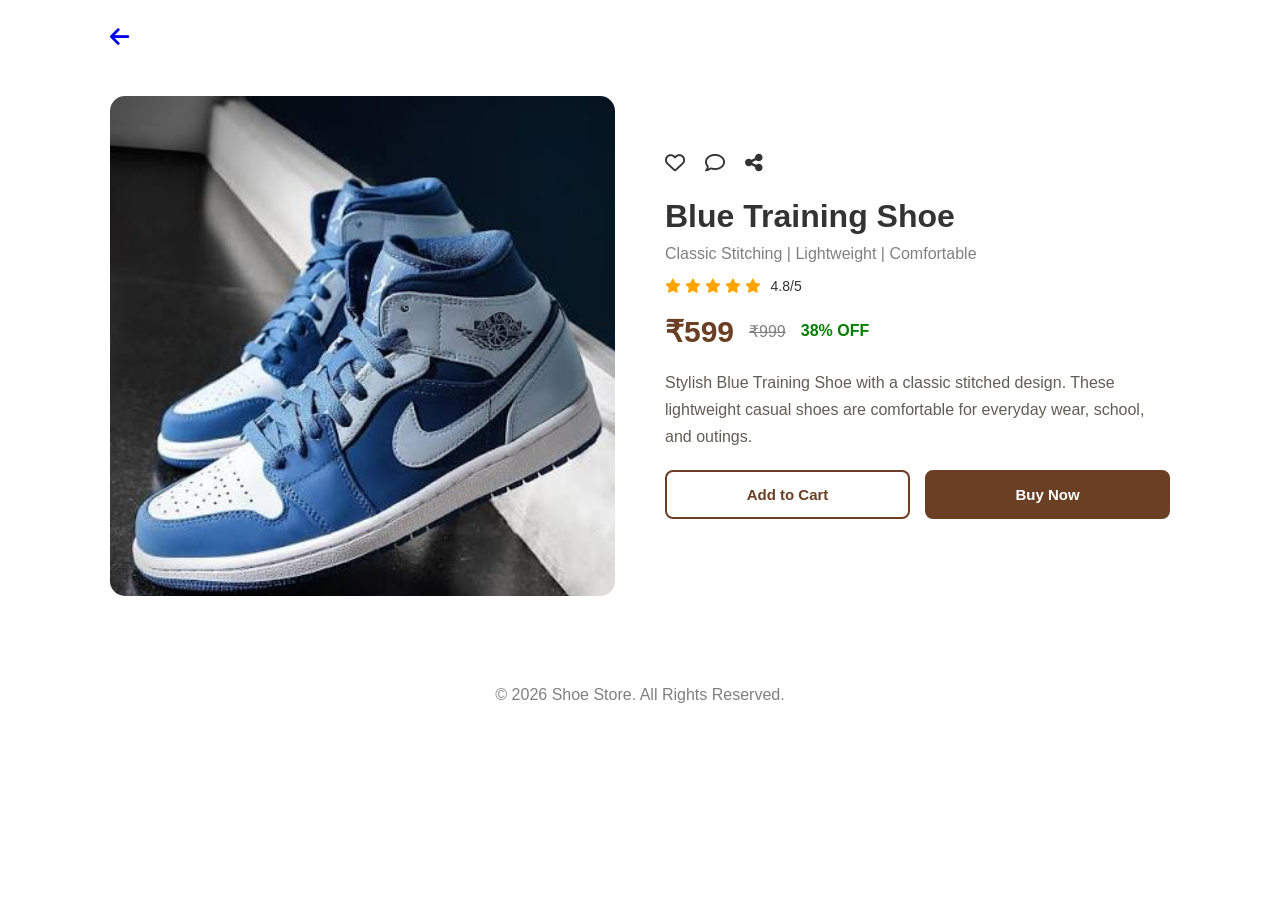
==== blueshoes.html @ a67006ce "update code" ====
<!DOCTYPE html>
<html lang="en">
<head>
    <meta charset="UTF-8">
    <meta name="viewport" content="width=device-width, initial-scale=1.0">
    <title>Shoe Product Page</title>

    <link rel="stylesheet" href="https://cdnjs.cloudflare.com/ajax/libs/font-awesome/6.5.0/css/all.min.css">

    <style>
        * {
            margin: 0;
            padding: 0;
            box-sizing: border-box;
        }

        body {
            font-family: Arial, sans-serif;
            background: #fff;
            color: #333;
        }

        .goback {
            max-width: 1100px;
            margin: 25px auto 0;
            padding: 0 20px;
            font-size: 22px;
            cursor: pointer;
        }

        .product-container {
            display: flex;
            align-items: center;
            gap: 50px;
            max-width: 1100px;
            margin: 25px auto 50px;
            padding: 20px;
        }

        .product-image {
            width: 50%;
        }

        .product-image img {
            width: 100%;
            height: 500px;
            object-fit: cover;
            border-radius: 15px;
            display: block;
        }

        .product-details {
            width: 50%;
        }

        .brand {
            display: flex;
            flex-direction: row;
            justify-content: flex-start;
            gap: 20px;
            margin-bottom: 25px;
            font-size: 20px;
        }

        .brand i {
            cursor: pointer;
        }

        .product-details h1 {
            font-size: 32px;
            margin-bottom: 10px;
        }

        .subtitle {
            color: gray;
            margin-bottom: 15px;
        }

        .rating {
            display: flex;
            align-items: center;
            gap: 10px;
            margin-bottom: 20px;
        }

        .rating span {
            color: orange;
            font-size: 14px;
        }

        .rating p {
            font-size: 14px;
        }

        .price {
            display: flex;
            align-items: center;
            gap: 15px;
            margin-bottom: 20px;
            flex-wrap: wrap;
        }

        .price h2 {
            color: #6b3f24;
            font-size: 30px;
        }

        .price del {
            color: gray;
        }

        .discount {
            color: green;
            font-weight: bold;
        }

        .description {
            color: #625c56;
            line-height: 1.7;
            margin-bottom: 20px;
        }

        .buttons {
            display: flex;
            gap: 15px;
            margin-bottom: 20px;
        }

        button {
            padding: 14px 20px;
            border-radius: 8px;
            cursor: pointer;
            font-size: 15px;
            font-weight: bold;
            transition: 0.3s;
        }

        .cart-btn {
            background-color: white;
            color: #6b3f24;
            border: 2px solid #6b3f24;
            width: 50%;
        }

        .cart-btn:hover {
            background-color: #f0e5d9;
        }

        .buy-btn {
            background-color: #6b3f24;
            color: white;
            border: 2px solid #6b3f24;
            width: 50%;
        }

        .buy-btn:hover {
            background-color: #4e2d19;
        }

        footer {
            text-align: center;
            padding: 20px;
            background-color: white;
            color: gray;
        }

        /* Tablet and mobile */
        @media (max-width: 768px) {
            .product-container {
                gap: 25px;
            }

            .product-image img {
                height: 400px;
            }
        }

        @media (max-width: 546px) {
            .goback {
                margin: 15px 20px 0;
                padding: 0;
            }

            .product-container {
                flex-direction: column;
                margin: 15px auto 30px;
                padding: 15px;
                gap: 25px;
            }

            .product-image,
            .product-details {
                width: 100%;
            }

            .product-image img {
                height: 350px;
            }

            .product-details h1 {
                font-size: 25px;
            }

            .brand {
                justify-content: flex-end;
                margin-bottom: 20px;
            }

            .buttons {
                gap: 10px;
            }

            button {
                padding: 12px 10px;
                font-size: 14px;
            }

            footer {
                text-align: center;
            }
        }
    </style>
</head>

<body>

    <div class="goback">
        <a href="C:\Users\satwi\OneDrive\Desktop\websites\index.html"><i class="fa-solid fa-arrow-left"></i></a>
    </div>

    <section class="product-container" id="product">

        <div class="product-image">
            <img src="b.jpg" alt="Blue Training Shoe">
        </div>

        <div class="product-details">

            <span class="brand">
                <i class="fa-regular fa-heart"></i>
                <i class="fa-regular fa-comment"></i>
                <i class="fa-solid fa-share-nodes"></i>
            </span>

            <h1>Blue Training Shoe</h1>

            <p class="subtitle">
                Classic Stitching | Lightweight | Comfortable
            </p>

            <div class="rating">
                <span>
                    <i class="fa-solid fa-star"></i>
                    <i class="fa-solid fa-star"></i>
                    <i class="fa-solid fa-star"></i>
                    <i class="fa-solid fa-star"></i>
                    <i class="fa-solid fa-star"></i>
                </span>
                <p>4.8/5</p>
            </div>

            <div class="price">
                <h2>₹599</h2>
                <del>₹999</del>
                <span class="discount">38% OFF</span>
            </div>

            <p class="description">
                Stylish Blue Training Shoe with a classic stitched design.
                These lightweight casual shoes are comfortable for everyday
                wear, school, and outings.
            </p>

            <div class="buttons" id="cart">
                <button class="cart-btn">Add to Cart</button>
                <button class="buy-btn">Buy Now</button>
            </div>

        </div>
    </section>

    <footer>
        <p>© 2026 Shoe Store. All Rights Reserved.</p>
    </footer>

</body>
</html>
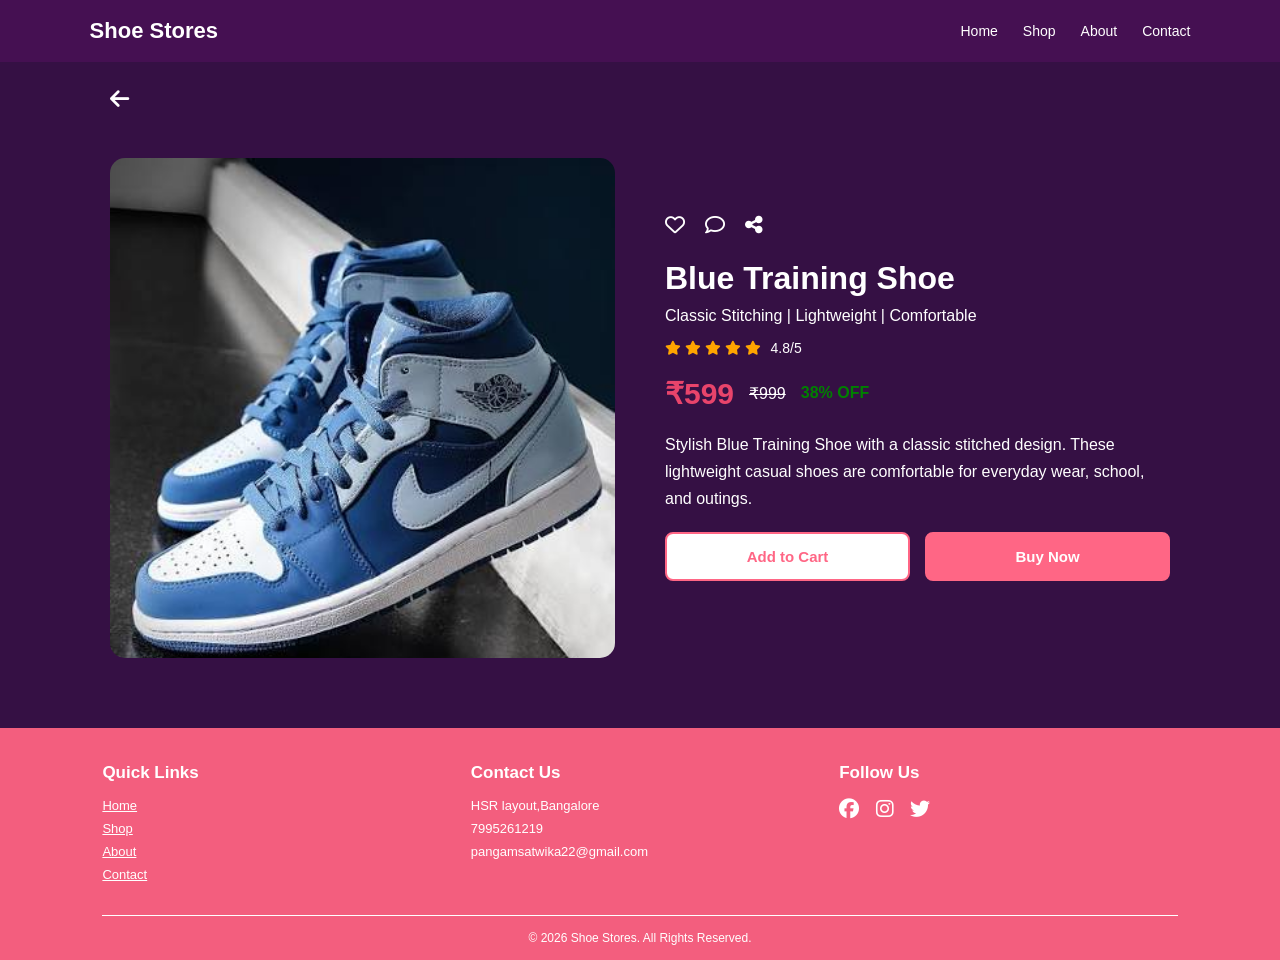
==== commit 3e72d1b3: "update code" ====
--- a/blueshoes.html
+++ b/blueshoes.html
@@ -7,7 +7,6 @@
     <title>Shoe Product Page</title>
 
     <link rel="stylesheet" href="https://cdnjs.cloudflare.com/ajax/libs/font-awesome/6.5.0/css/all.min.css">
-
     <style>
         * {
             margin: 0;
@@ -17,16 +16,54 @@
 
         body {
             font-family: Arial, sans-serif;
-            background: #fff;
-            color: #333;
-        }
-
+            background: #351044;
+            color: white;
+        }
+        header {
+            background: #451052;
+            padding: 18px 7%; 
+        }
+        .navbar {
+            display: flex;
+            justify-content: space-between;
+            align-items: center;
+         }
+        .logo {
+            font-size: 22px;
+            color: white;
+        }
+        .nav-links {
+            display: flex;
+            list-style: none;
+            gap: 25px;
+        }
+        .nav-links a {
+            color: white;
+            font-size: 14px;
+            text-decoration: none;
+        }
+        .nav-links a:hover {
+            color: #ff6685;
+        }
+        #menu-toggle {
+            display: none;
+        }
+        .menu-icon {
+            display: none;
+            color: white;
+            font-size: 25px;
+            cursor: pointer; 
+        }       
         .goback {
             max-width: 1100px;
             margin: 25px auto 0;
             padding: 0 20px;
             font-size: 22px;
             cursor: pointer;
+            color: white;
+        }
+        .goback i{
+            color: white;
         }
 
         .product-container {
@@ -64,16 +101,18 @@
         }
 
         .brand i {
+            color: white;
             cursor: pointer;
         }
 
         .product-details h1 {
+            color: white;
             font-size: 32px;
             margin-bottom: 10px;
         }
 
         .subtitle {
-            color: gray;
+            color: white;
             margin-bottom: 15px;
         }
 
@@ -91,6 +130,7 @@
 
         .rating p {
             font-size: 14px;
+            color: white;
         }
 
         .price {
@@ -102,12 +142,12 @@
         }
 
         .price h2 {
-            color: #6b3f24;
+            color: #e8446b;
             font-size: 30px;
         }
 
         .price del {
-            color: gray;
+            color: white;
         }
 
         .discount {
@@ -116,7 +156,7 @@
         }
 
         .description {
-            color: #625c56;
+            color: white;
             line-height: 1.7;
             margin-bottom: 20px;
         }
@@ -138,33 +178,65 @@
 
         .cart-btn {
             background-color: white;
-            color: #6b3f24;
-            border: 2px solid #6b3f24;
+            color: #ff6685;
+            border: 2px solid #ff6685;
             width: 50%;
         }
 
         .cart-btn:hover {
-            background-color: #f0e5d9;
+            background-color: #e8446b;
         }
 
         .buy-btn {
-            background-color: #6b3f24;
-            color: white;
-            border: 2px solid #6b3f24;
+            background-color: #ff6685;
+            color: white;
+            border: 2px solid #ff6685;
             width: 50%;
         }
 
         .buy-btn:hover {
-            background-color: #4e2d19;
-        }
-
+            background-color: #e8446b;
+        }
         footer {
+            background: #f35e7e;
+            padding: 35px 8% 15px;
+            color: white;
+            width: 100%;
+            margin-bottom: 0;
+        }
+        .footer-content {
+            display: grid;
+            grid-template-columns: repeat(3, 1fr);
+            gap: 30px;
+        }
+        .footer-content h3 {
+            margin-bottom: 15px;
+            font-size: 17px;
+        }
+        .footer-content p {
+            margin-bottom: 8px;
+            font-size: 13px;
+        }
+        .footer-content a {
+            color: white;
+        }
+        .footer-content a:hover {
+            color: #451052;
+        }
+        .social a {
+            margin-right: 12px;
+            font-size: 20px;
+        }
+        .copyright {
             text-align: center;
-            padding: 20px;
-            background-color: white;
-            color: gray;
-        }
-
+            border-top: 1px solid;
+            margin-top: 25px;
+            padding-top: 15px;
+            padding-bottom: 0;
+            font-size: 12px;
+        }
+
+        
         /* Tablet and mobile */
         @media (max-width: 768px) {
             .product-container {
@@ -177,6 +249,46 @@
         }
 
         @media (max-width: 546px) {
+            header {
+                padding: 8px 5%;
+            }
+            .navbar {
+                flex-wrap: wrap;
+            }
+            .logo {
+                font-size: 10px;
+            }
+            .menu-icon {
+                display: block;
+            }
+            .menu-icon .fa-xmark {
+                display: none;
+            }
+            .nav-links {
+                display: none;
+                flex-direction: column;
+                width: 100%;
+                text-align: center;
+                gap: 0;
+                background: #451052;
+                margin-top: 12px;
+            }
+            .nav-links li {
+                padding: 10px;
+                border-top: 1px solid rgba(255,255,255,0.2);
+            }
+            .nav-links a {
+                font-size: 12px;
+            }
+            #menu-toggle:checked ~ .nav-links {
+                display: flex;
+            }
+            #menu-toggle:checked ~ .menu-icon .fa-bars {
+                display: none;
+            }
+            #menu-toggle:checked ~ .menu-icon .fa-xmark {
+                display: inline-block;
+            }
             .goback {
                 margin: 15px 20px 0;
                 padding: 0;
@@ -203,7 +315,7 @@
             }
 
             .brand {
-                justify-content: flex-end;
+                justify-content: flex-start;
                 margin-bottom: 20px;
             }
 
@@ -215,18 +327,65 @@
                 padding: 12px 10px;
                 font-size: 14px;
             }
-
             footer {
-                text-align: center;
+                width: 100%;
+                margin-top: auto;
+                margin-bottom: 0;
+                padding-bottom: 20px;
+            }
+
+            .footer-content {
+                display: grid;
+                grid-template-columns: repeat(3, minmax(0, 1fr));
+                gap: 8px;
+                align-items: start;
+            }
+
+            .footer-content h3 {
+                font-size: 8px;
+                margin-bottom: 7px;
+            }
+
+            .footer-content p {
+                font-size: 6px;
+                margin-bottom: 4px;
+                overflow-wrap: anywhere;
+            }
+
+            .social a {
+                font-size: 12px;
+                margin-right: 5px;
+            }
+            .copyright {
+                font-size: 7px;
+                margin-top: 15px;
+                padding-top: 10px;
+                padding-bottom: 0;
             }
         }
     </style>
 </head>
 
 <body>
+    <header>
+        <nav class="navbar">
+            <h2 class="logo">Shoe Stores</h2>
+            <input type="checkbox" id="menu-toggle">
+            <label for="menu-toggle" class="menu-icon">
+                <i class="fa-solid fa-bars"></i>
+                <i class="fa-solid fa-xmark"></i>
+            </label>
+            <ul class="nav-links">
+                <li><a href="#">Home</a></li>
+                <li><a href="#collections">Shop</a></li>
+                <li><a href="#why-us">About</a></li>
+                <li><a href="#contact">Contact</a></li>
+            </ul>
+        </nav>
+    </header>
 
     <div class="goback">
-        <a href="C:\Users\satwi\OneDrive\Desktop\websites\index.html"><i class="fa-solid fa-arrow-left"></i></a>
+        <a href="index.html"><i class="fa-solid fa-arrow-left"></i></a>
     </div>
 
     <section class="product-container" id="product">
@@ -279,10 +438,31 @@
 
         </div>
     </section>
-
-    <footer>
-        <p>© 2026 Shoe Store. All Rights Reserved.</p>
+    <footer id="contact">
+        <div class="footer-content">
+            <div>
+                <h3>Quick Links</h3>
+                <p><a href="#">Home</a></p>
+                <p><a href="#collections">Shop</a></p>
+                <p><a href="#why-us">About</a></p>
+                <p><a href="#contact">Contact</a></p>
+            </div>
+            <div>
+                <h3>Contact Us</h3>
+                <p>HSR layout,Bangalore</p>
+                <p>7995261219</p>
+                <p>pangamsatwika22@gmail.com</p>
+            </div>
+            <div class="social">
+                <h3>Follow Us</h3>
+                <a href="#"><i class="fa-brands fa-facebook"></i></a>
+                <a href="#"><i class="fa-brands fa-instagram"></i></a>
+                <a href="#"><i class="fa-brands fa-twitter"></i></a>
+            </div>
+        </div>
+        <p class="copyright">
+            © 2026 Shoe Stores. All Rights Reserved.
+        </p>
     </footer>
-
 </body>
 </html>
